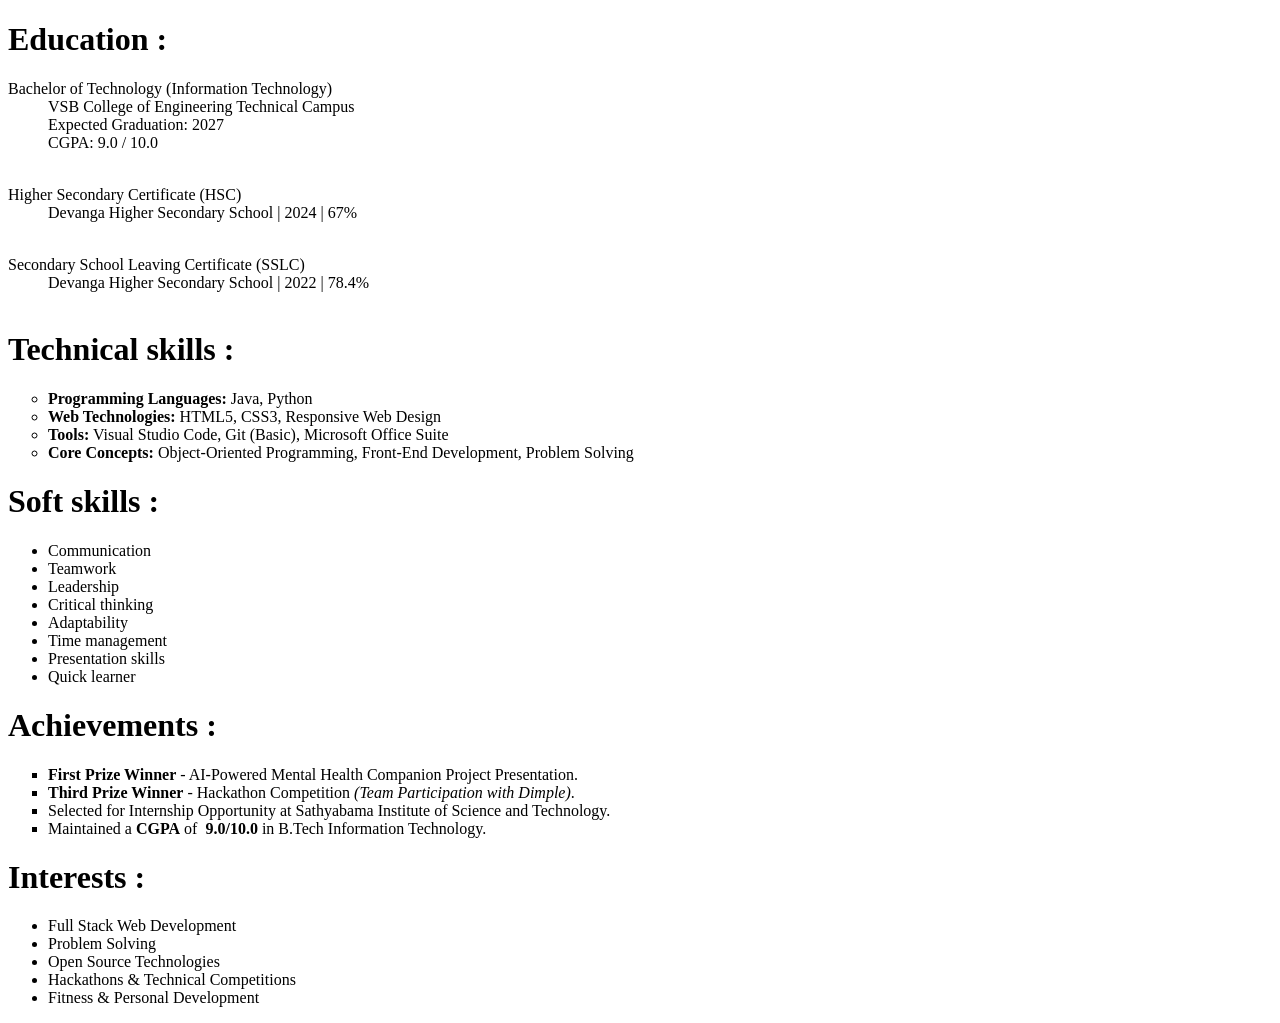
==== data/about_me.html @ 127afba1 "About me added" ====
<!DOCTYPE html>
<html>
    <head>
        <title>About Me</title>
    </head>
    <body>
        <h1>Education :</h1>
        <p>
            <dl>
                <dt>Bachelor of Technology (Information Technology)<br></dt>
                <dd>
                    VSB College of Engineering Technical Campus <br>
                    Expected Graduation: 2027 <br>
                    CGPA: 9.0 / 10.0 <br><br>
                </dd>
            </dl>
            <dl>
                <dt>Higher Secondary Certificate (HSC) <br></dt>
                <dd>Devanga Higher Secondary School | 2024 | 67% <br><br></dd>
            </dl>
            <dl>
                <dt>Secondary School Leaving Certificate (SSLC) <br></dt>
                <dd>Devanga Higher Secondary School | 2022 | 78.4% <br> <br></dd>
            </dl>
        </p>

        <h1>Technical skills :</h1>
        <p>
            <ul type = "circle">
                <li><b>Programming Languages:</b> Java, Python <br></li>
                <li><b>Web Technologies:</b> HTML5, CSS3, Responsive Web Design <br></li>
                <li><b>Tools:</b> Visual Studio Code, Git (Basic), Microsoft Office Suite <br></li>
                <li><b>Core Concepts:</b> Object-Oriented Programming, Front-End Development, Problem Solving <br></li>
            </ul>
        </p>

        <h1>Soft skills :</h1>
        <p>
            <ul>
                <li>Communication</li>
                <li>Teamwork</li>
                <li>Leadership</li>
                <li>Critical thinking</li>
                <li>Adaptability</li>
                <li>Time management </li>
                <li>Presentation skills </li>
                <li>Quick learner</li>
            </ul>
        </p>

        <h1>Achievements :</h1>
        <p>
            <ul type = "square">
                <li><b>First Prize Winner</b> - AI-Powered Mental Health Companion Project Presentation. <br></li>
                <li><b>Third Prize Winner</b> - Hackathon Competition <i>(Team Participation with Dimple)</i>. <br></li>
                <li>Selected for Internship Opportunity at Sathyabama Institute of Science and Technology. <br></li>
                <li>Maintained a <b>CGPA</b> of &nbsp;<b>9.0/10.0</b> in B.Tech Information Technology. <br>
            </ul>
        </p>

        <h1>Interests :</h1>
        <p>
            <ul>
                <li>Full Stack Web Development</li>
                <li>Problem Solving</li>
                <li>Open Source Technologies</li>
                <li>Hackathons & Technical Competitions</li>
                <li>Fitness & Personal Development</li>
            </ul>
        </p>

        
    </body>
</html>
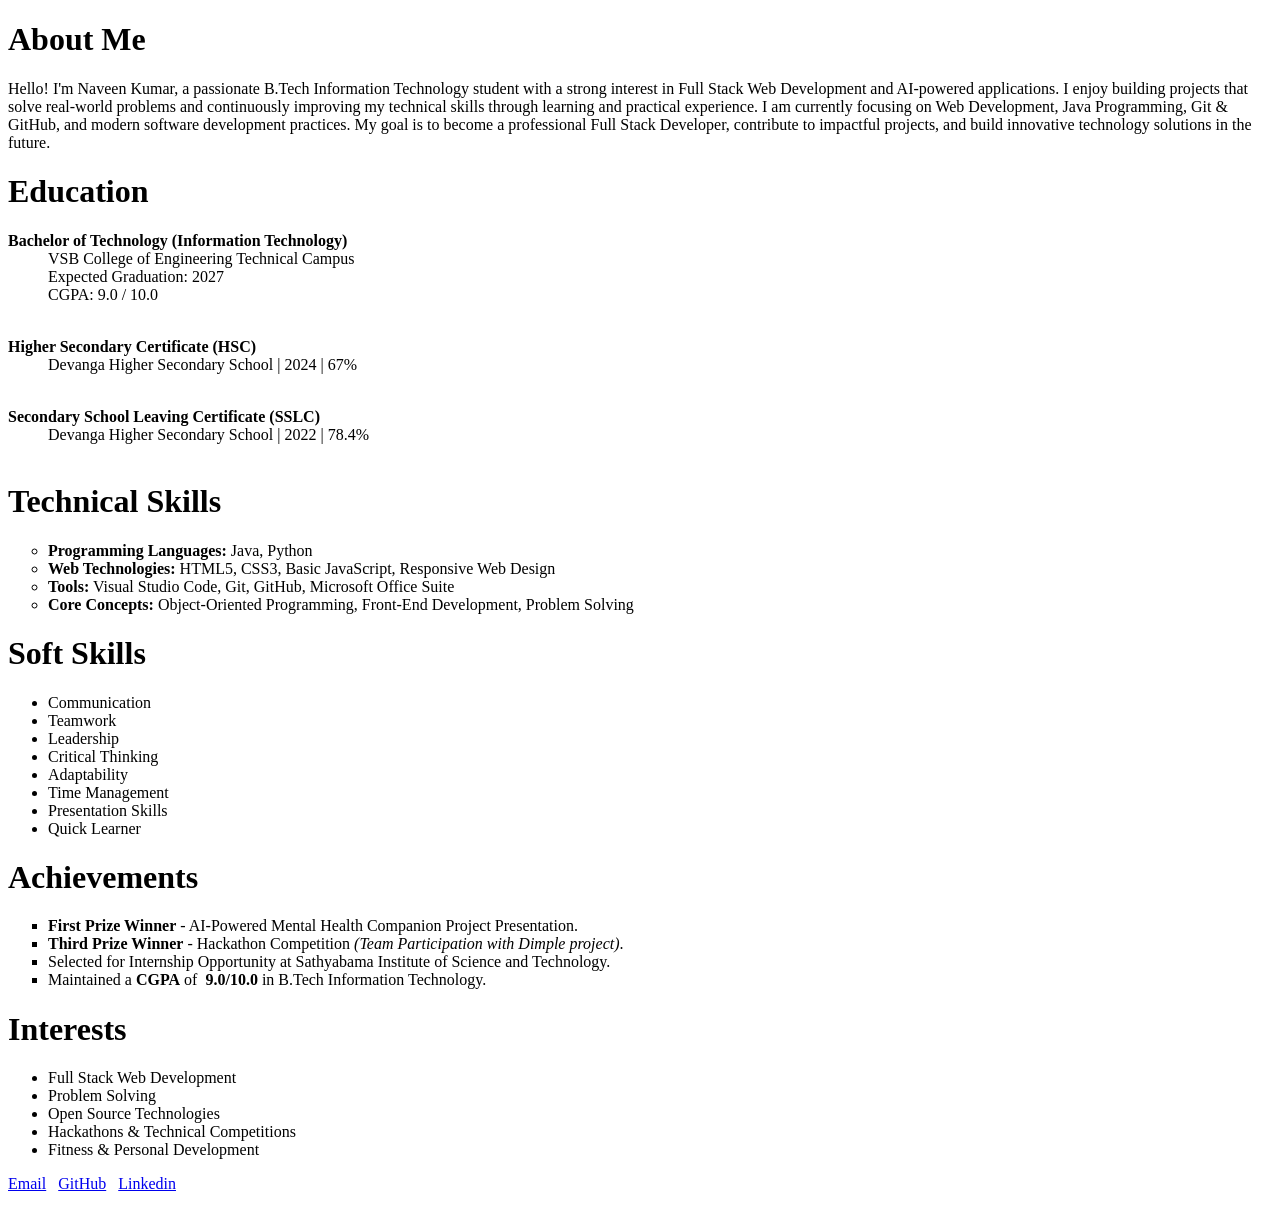
==== commit d7bb492b: "Added links in about me" ====
--- a/data/about_me.html
+++ b/data/about_me.html
@@ -4,70 +4,86 @@
         <title>About Me</title>
     </head>
     <body>
-        <h1>Education :</h1>
+        <h1>About Me</h1>
+
         <p>
-            <dl>
-                <dt>Bachelor of Technology (Information Technology)<br></dt>
-                <dd>
-                    VSB College of Engineering Technical Campus <br>
-                    Expected Graduation: 2027 <br>
-                    CGPA: 9.0 / 10.0 <br><br>
-                </dd>
-            </dl>
-            <dl>
-                <dt>Higher Secondary Certificate (HSC) <br></dt>
-                <dd>Devanga Higher Secondary School | 2024 | 67% <br><br></dd>
-            </dl>
-            <dl>
-                <dt>Secondary School Leaving Certificate (SSLC) <br></dt>
-                <dd>Devanga Higher Secondary School | 2022 | 78.4% <br> <br></dd>
-            </dl>
+            Hello! I'm Naveen Kumar, a passionate B.Tech Information Technology student
+            with a strong interest in Full Stack Web Development and AI-powered
+            applications. I enjoy building projects that solve real-world problems and
+            continuously improving my technical skills through learning and practical
+            experience.
+
+            I am currently focusing on Web Development, Java Programming, Git & GitHub,
+            and modern software development practices. My goal is to become a professional
+            Full Stack Developer, contribute to impactful projects, and build innovative
+            technology solutions in the future.
         </p>
+        <h1>Education</h1>
+        
+        <dl>
+            <dt><b>Bachelor of Technology (Information Technology)</b></dt>
+            <dd>
+                VSB College of Engineering Technical Campus <br>
+                Expected Graduation: 2027 <br>
+                CGPA: 9.0 / 10.0 <br><br>
+            </dd>
+        </dl>
+        <dl>
+            <dt><b>Higher Secondary Certificate (HSC)</b> <br></dt>
+            <dd>Devanga Higher Secondary School | 2024 | 67% <br><br></dd>
+        </dl>
+        <dl>
+            <dt><b>Secondary School Leaving Certificate (SSLC)</b> <br></dt>
+            <dd>Devanga Higher Secondary School | 2022 | 78.4% <br> <br></dd>
+        </dl>
+        
 
-        <h1>Technical skills :</h1>
-        <p>
-            <ul type = "circle">
-                <li><b>Programming Languages:</b> Java, Python <br></li>
-                <li><b>Web Technologies:</b> HTML5, CSS3, Responsive Web Design <br></li>
-                <li><b>Tools:</b> Visual Studio Code, Git (Basic), Microsoft Office Suite <br></li>
-                <li><b>Core Concepts:</b> Object-Oriented Programming, Front-End Development, Problem Solving <br></li>
-            </ul>
-        </p>
+        <h1>Technical Skills</h1>
+    
+        <ul type = "circle">
+            <li><b>Programming Languages:</b> Java, Python <br></li>
+            <li><b>Web Technologies:</b> HTML5, CSS3, Basic JavaScript, Responsive Web Design</li>
+            <li><b>Tools:</b> Visual Studio Code, Git, GitHub, Microsoft Office Suite</li>
+            <li><b>Core Concepts:</b> Object-Oriented Programming, Front-End Development, Problem Solving <br></li>
+        </ul>
+        
 
-        <h1>Soft skills :</h1>
-        <p>
-            <ul>
-                <li>Communication</li>
-                <li>Teamwork</li>
-                <li>Leadership</li>
-                <li>Critical thinking</li>
-                <li>Adaptability</li>
-                <li>Time management </li>
-                <li>Presentation skills </li>
-                <li>Quick learner</li>
-            </ul>
-        </p>
+        <h1>Soft Skills</h1>
+    
+        <ul>
+            <li>Communication</li>
+            <li>Teamwork</li>
+            <li>Leadership</li>
+            <li>Critical Thinking</li>
+            <li>Adaptability</li>
+            <li>Time Management </li>
+            <li>Presentation Skills </li>
+            <li>Quick Learner</li>
+        </ul>
+        
 
-        <h1>Achievements :</h1>
-        <p>
-            <ul type = "square">
-                <li><b>First Prize Winner</b> - AI-Powered Mental Health Companion Project Presentation. <br></li>
-                <li><b>Third Prize Winner</b> - Hackathon Competition <i>(Team Participation with Dimple)</i>. <br></li>
-                <li>Selected for Internship Opportunity at Sathyabama Institute of Science and Technology. <br></li>
-                <li>Maintained a <b>CGPA</b> of &nbsp;<b>9.0/10.0</b> in B.Tech Information Technology. <br>
-            </ul>
-        </p>
+        <h1>Achievements</h1>
+       
+        <ul type = "square">
+            <li><b>First Prize Winner</b> - AI-Powered Mental Health Companion Project Presentation. <br></li>
+            <li><b>Third Prize Winner</b> - Hackathon Competition <i>(Team Participation with Dimple project)</i>. <br></li>
+            <li>Selected for Internship Opportunity at Sathyabama Institute of Science and Technology. <br></li>
+            <li>Maintained a <b>CGPA</b> of &nbsp;<b>9.0/10.0</b> in B.Tech Information Technology. <br></li>
+        </ul>
+    
 
-        <h1>Interests :</h1>
-        <p>
-            <ul>
-                <li>Full Stack Web Development</li>
-                <li>Problem Solving</li>
-                <li>Open Source Technologies</li>
-                <li>Hackathons & Technical Competitions</li>
-                <li>Fitness & Personal Development</li>
-            </ul>
-        </p>
+        <h1>Interests</h1>
+        
+        <ul>
+            <li>Full Stack Web Development</li>
+            <li>Problem Solving</li>
+            <li>Open Source Technologies</li>
+            <li>Hackathons & Technical Competitions</li>
+            <li>Fitness & Personal Development</li>
+        </ul>
+
+        <p> <a href="mailto:16112006naveen@gmail.com" target="_blank">Email</a> &nbsp; <a href="https://github.com/R-NaveenK" target="_blank">GitHub</a> &nbsp; <a href="https://www.linkedin.com/in/naveenkumarr16" target="_blank">Linkedin</a> </p>
+   
 
         
     </body>
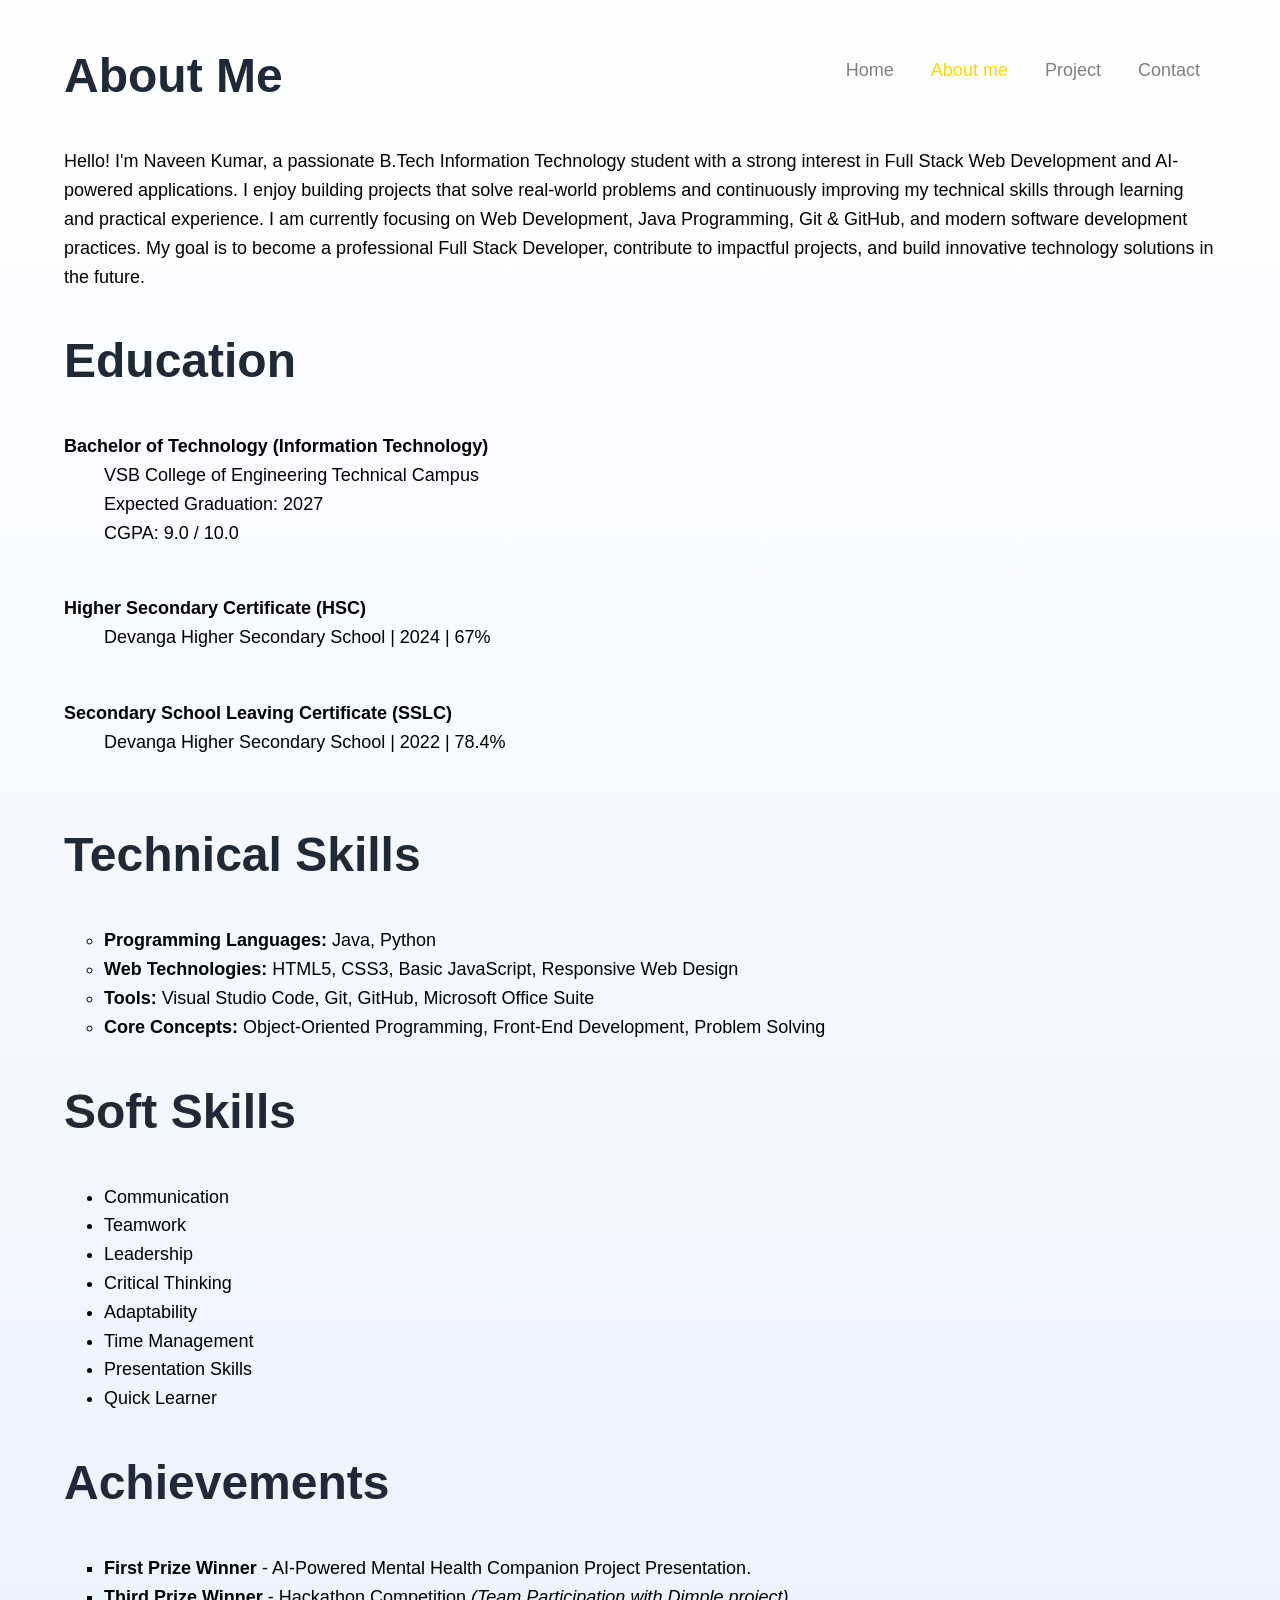
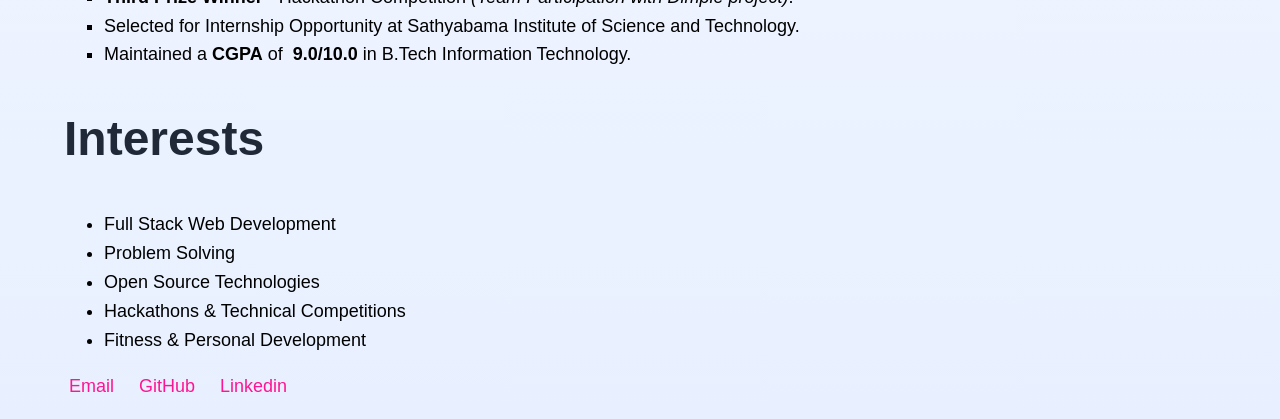
==== commit 62682ea6: "css added for index and about_me" ====
--- a/data/about_me.html
+++ b/data/about_me.html
@@ -2,8 +2,19 @@
 <html>
     <head>
         <title>About Me</title>
+        <link rel="stylesheet" href="../css/aboutcss.css">
     </head>
     <body>
+        <nav id="main_nav">
+            <ul>
+                <li><a href="../index.html">Home</a></li>
+                <li><a href="data/about_me.html"  class="current">About me</a></li>
+                <li><a href="data/project.html">Project</a></li>
+                <li><a href="">Contact</a></li>
+            </ul>
+        </nav>
+
+
         <h1>About Me</h1>
 
         <p>
@@ -83,8 +94,5 @@
         </ul>
 
         <p> <a href="mailto:16112006naveen@gmail.com" target="_blank">Email</a> &nbsp; <a href="https://github.com/R-NaveenK" target="_blank">GitHub</a> &nbsp; <a href="https://www.linkedin.com/in/naveenkumarr16" target="_blank">Linkedin</a> </p>
-   
-
-        
     </body>
 </html>
--- a/css/aboutcss.css
+++ b/css/aboutcss.css
@@ -0,0 +1,57 @@
+html, body{
+    min-height: 100vh;
+}
+*{
+    font-family: 'segoe UI', sans-serif;
+}
+body{
+    
+    background-color: #e8f0ff;
+    background: -webkit-linear-gradient(top , #ffffff 0%, #e8f0ff 100%);
+    margin-top: 3%;
+    margin-left: 5%;
+    margin-bottom: auto;
+    margin-right: 5%;
+    font-size: 18px;
+    line-height: 1.6;
+
+}
+#main_nav ul{
+    text-align: right;
+    list-style-type: none;
+    margin-right: 10px;
+    float:right;
+    
+
+}
+#main_nav li{
+    display: inline-block;
+    margin-left: 20px;
+}
+
+#main_nav a{
+    text-decoration:none;
+    color: grey;
+    font-size: 18px;
+    padding: 6px;
+
+}
+
+#main_nav a:hover{
+    color:gold;
+}
+
+#main_nav a.current{
+    color:gold;
+}
+h1{
+    font-size: 48px;
+    color:#1f2937;
+}
+
+p a{
+    text-decoration: none;
+    color: deeppink;
+    padding: 5px;
+    
+}
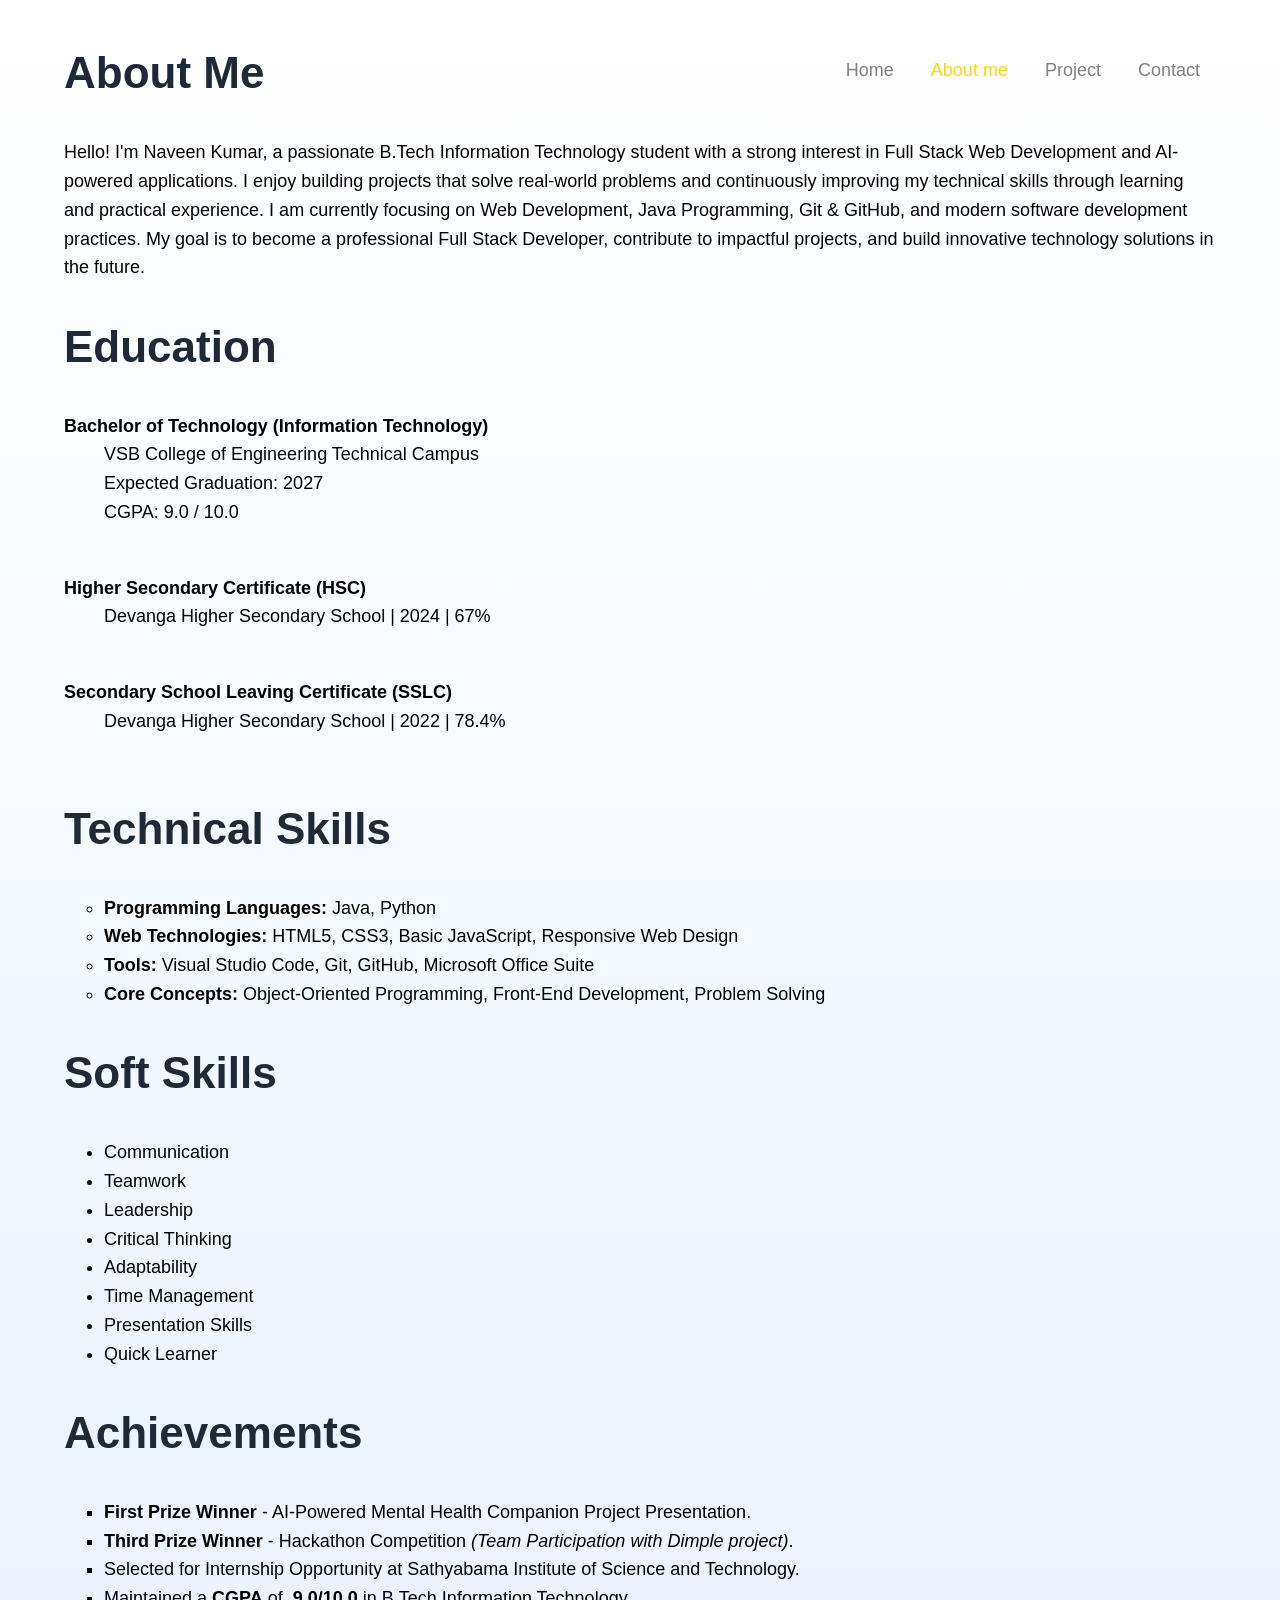
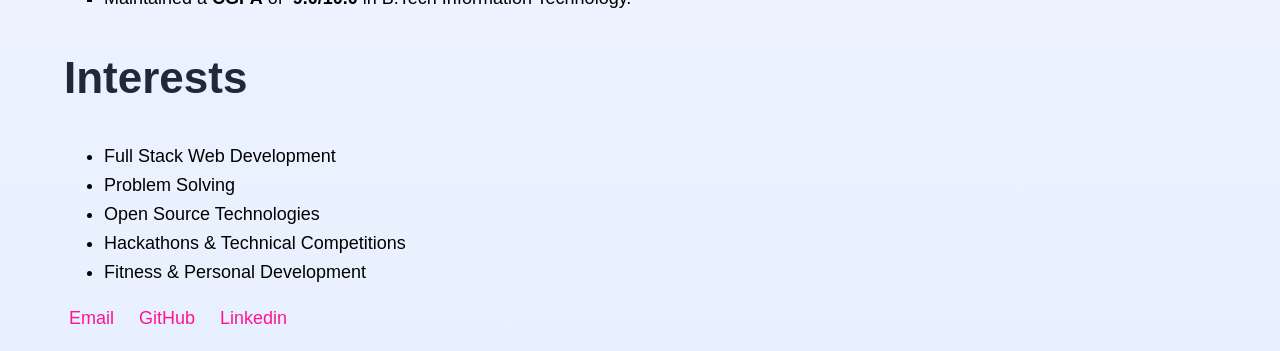
==== commit 7dbf667e: "simple protfolio is ready." ====
--- a/data/about_me.html
+++ b/data/about_me.html
@@ -9,8 +9,8 @@
             <ul>
                 <li><a href="../index.html">Home</a></li>
                 <li><a href="data/about_me.html"  class="current">About me</a></li>
-                <li><a href="data/project.html">Project</a></li>
-                <li><a href="">Contact</a></li>
+                <li><a href="project.html">Project</a></li>
+                <li><a href="contact.html">Contact</a></li>
             </ul>
         </nav>
 
--- a/css/aboutcss.css
+++ b/css/aboutcss.css
@@ -45,7 +45,7 @@
     color:gold;
 }
 h1{
-    font-size: 48px;
+    font-size: 44px;
     color:#1f2937;
 }
 
